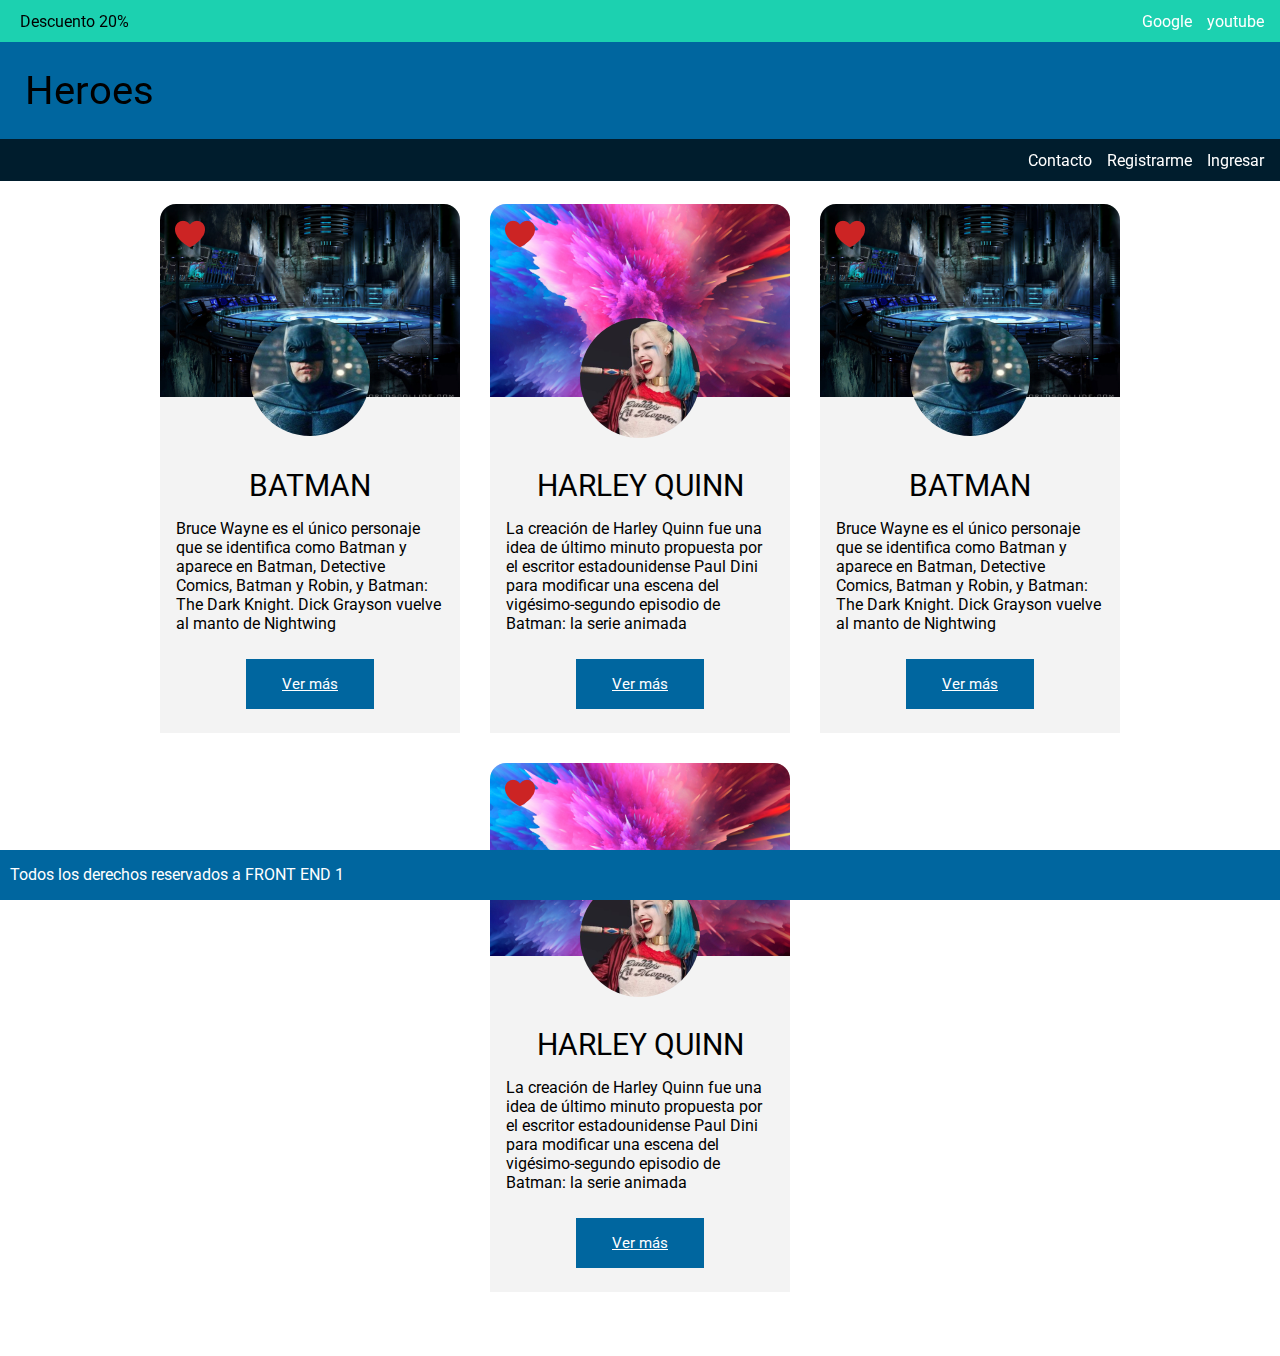
==== index.html @ b90cc72c "Primer Commit" ====
<!DOCTYPE html>
<html lang="en">

<head>
  <meta charset="UTF-8">
  <meta http-equiv="X-UA-Compatible" content="IE=edge">
  <meta name="viewport" content="width=device-width, initial-scale=1.0">
  <title>Clase 16 - Formularios</title>
  <link href="css/style.css" rel="stylesheet">
</head>

<body>
  <header class="header">
      <ul class="header__disscount">
      <li class="header__disscount__subtitle">Descuento 20%</li>
      <li><a href="www.google.com" target="_blank" class="header__item">Google</a></li>
      <li> <a href="www.youtube.com" target="_blank" class="header__item">youtube</a></li>
    </ul>
    <h1 class="header__title">Heroes</h1>
        <ol class="header__contact"> 
            <li><a href="contacto.html" target="_blank" class="header__item">Contacto</a></li>
            <li><a href="reg.htm" target="_blank" class="header__item">Registrarme</a></li>
            <li><a href="ingresar.htm" target="_blank" class="header__item">Ingresar</a></li>
        </ol>
  </header>
  <main>
    <section class="heroes">
      <div class="card">
        <figure class="card__header">
          <img src="images/bg_baticueva.svg">
          <img class="card__hart" src="images/heart.png">
        </figure>
        <div class="card__body">
          <img class="card__avatar" src="images/batman.png">
          <h2 class="card__title">BATMAN</h2>
          <p>Bruce Wayne es el único personaje que se identifica como Batman y aparece en Batman, Detective Comics,
            Batman y Robin, y Batman: The Dark Knight. Dick Grayson vuelve al manto de Nightwing
          </p>
          <a class="card__button" href="#"> Ver más</a>
        </div>
      </div>

      <div class="card">
        <figure class="card__header">
          <img class="card__hart" src="images/heart.png">
          <img src="images/bg_harley.svg">
        </figure>
        <div class="card__body">
          <img class="card__avatar" src="images/harley.png">
          <h2 class="card__title">HARLEY QUINN</h2>
          <p>La creación de Harley Quinn fue una idea de último minuto propuesta por el escritor estadounidense Paul
            Dini para modificar una escena del vigésimo-segundo episodio de Batman: la serie animada
          </p>
          <a class="card__button" href="#"> Ver más</a>
        </div>
      </div>

      <div class="card">
        <figure class="card__header">
          <img src="images/bg_baticueva.svg">
          <img class="card__hart" src="images/heart.png">
        </figure>
        <div class="card__body">
          <img class="card__avatar" src="images/batman.png">
          <h2 class="card__title">BATMAN</h2>
          <p>Bruce Wayne es el único personaje que se identifica como Batman y aparece en Batman, Detective Comics,
            Batman y Robin, y Batman: The Dark Knight. Dick Grayson vuelve al manto de Nightwing
          </p>
          <a class="card__button" href="#"> Ver más</a>
        </div>
      </div>

      <div class="card">
        <figure class="card__header">
          <img class="card__hart" src="images/heart.png">
          <img src="images/bg_harley.svg">
        </figure>
        <div class="card__body">
          <img class="card__avatar" src="images/harley.png">
          <h2 class="card__title">HARLEY QUINN</h2>
          <p>La creación de Harley Quinn fue una idea de último minuto propuesta por el escritor estadounidense Paul
            Dini para modificar una escena del vigésimo-segundo episodio de Batman: la serie animada
          </p>
          <a class="card__button" href="#"> Ver más</a>
        </div>
      </div>

    </section>
  </main>
  <footer class="footer">
      <span>Todos los derechos reservados a FRONT END 1</span>
  </footer>

</body>

</html>
---- css/style.css ----
@import url('https://fonts.googleapis.com/css2?family=Roboto:ital,wght@0,300;0,400;0,700;1,300;1,400;1,700&display=swap');

:root {
  --color-primary:  #00669F;
  --color-secodary: #1CD1B0;
  --color-terciary: #F3F3F3;
  --color-four:     #001D2D;
}

*{
  padding: 0;
  margin: 0;
  box-sizing: border-box;
}

body{
  background-color: #fff;
  font-size: 1rem;
  font-family: 'Roboto', sans-serif;
}

.header{
    background-color: var(--color-primary);
    box-shadow: 0px 10px 7px rgba(0, 0, 0, 0.25);
    height: 140px;
    position: sticky;
    top: 0;
    width: 100%;
    z-index: 10;
}
.header__disscount{
  font-weight: normal;
  background-color:var(--color-secodary);
  display: flex;
  justify-content: flex-end;
  gap:15px;
  padding-right: 1rem;
  height: 30%;
  list-style: none;
  align-items: center;
}

.header__disscount__subtitle{
  flex-grow: 0.98;
}

.header__disscount span{
  font-size: 17px; /* 1.063rem*/
  font-weight: normal;
  display: inline-block;
  margin: 10px;
}
.header__title{
  font-size: 40px; /* 2.5rem */
  font-weight: normal;
  line-height: 47px;
  margin: 25px 0px 25px 25px;
}
.header__contact{
  font-weight: normal;
  background-color:var(--color-four);
  display: flex;
  justify-content: flex-end;
  gap:15px;
  padding-right: 1rem;
  height: 30%;
  list-style: none;
  align-items: center;
}
.header__item{
color: white;
text-decoration: none;
font-size: 16px;
}
.heroes{
  align-content: center;
  display: inline-flex;
  flex-flow: row wrap;
  gap: 30px;
  justify-content: center;
  width: 100%;
  padding: 5%;
}
.card{
  background-color: var(--color-terciary);
  border-radius: 16px 16px 0px 0px;
  display: flex;
  flex-direction: column;
  height: 529px;
  position: relative;
  width: 300px;
 
}
.card__header{
  width: 100%;
  height: 194px;
}
.card__hart{
  position: absolute;
  top: 3%;
  left: 5%;
}
.card__body{
  font-weight: normal;
  text-align: center;
  position: relative;
}
.card__avatar{
  border-radius: 50%;
  position: absolute;
  left: 30%;
  top: -25%;
}
.card__title{
  font-size: 30px; /* 1.8rem*/
  font-weight: inherit;
  line-height: 35px;
  margin-top: 70px;
  text-align: inherit;
}

.card__body p{
  font-size: 16px; /*1rem*/
  padding: 16px; /*1 rem*/
  text-align: left;
}
.card__button{
  background-color: var(--color-primary);
  color: #fff;
  display: inline-block;
  font-size: 15px;
  margin: 10px auto;
  padding: 16px;
  width: 128px;
}
.footer{
  background-color: var(--color-primary);
  height: 50px;
  padding-left: 10px;
  position: fixed;
  bottom: 0;
  width: 100%;
}
.footer span{
  color: #fff;
  font-size: 16px;
  line-height: 50px;
  vertical-align: middle;
  
}
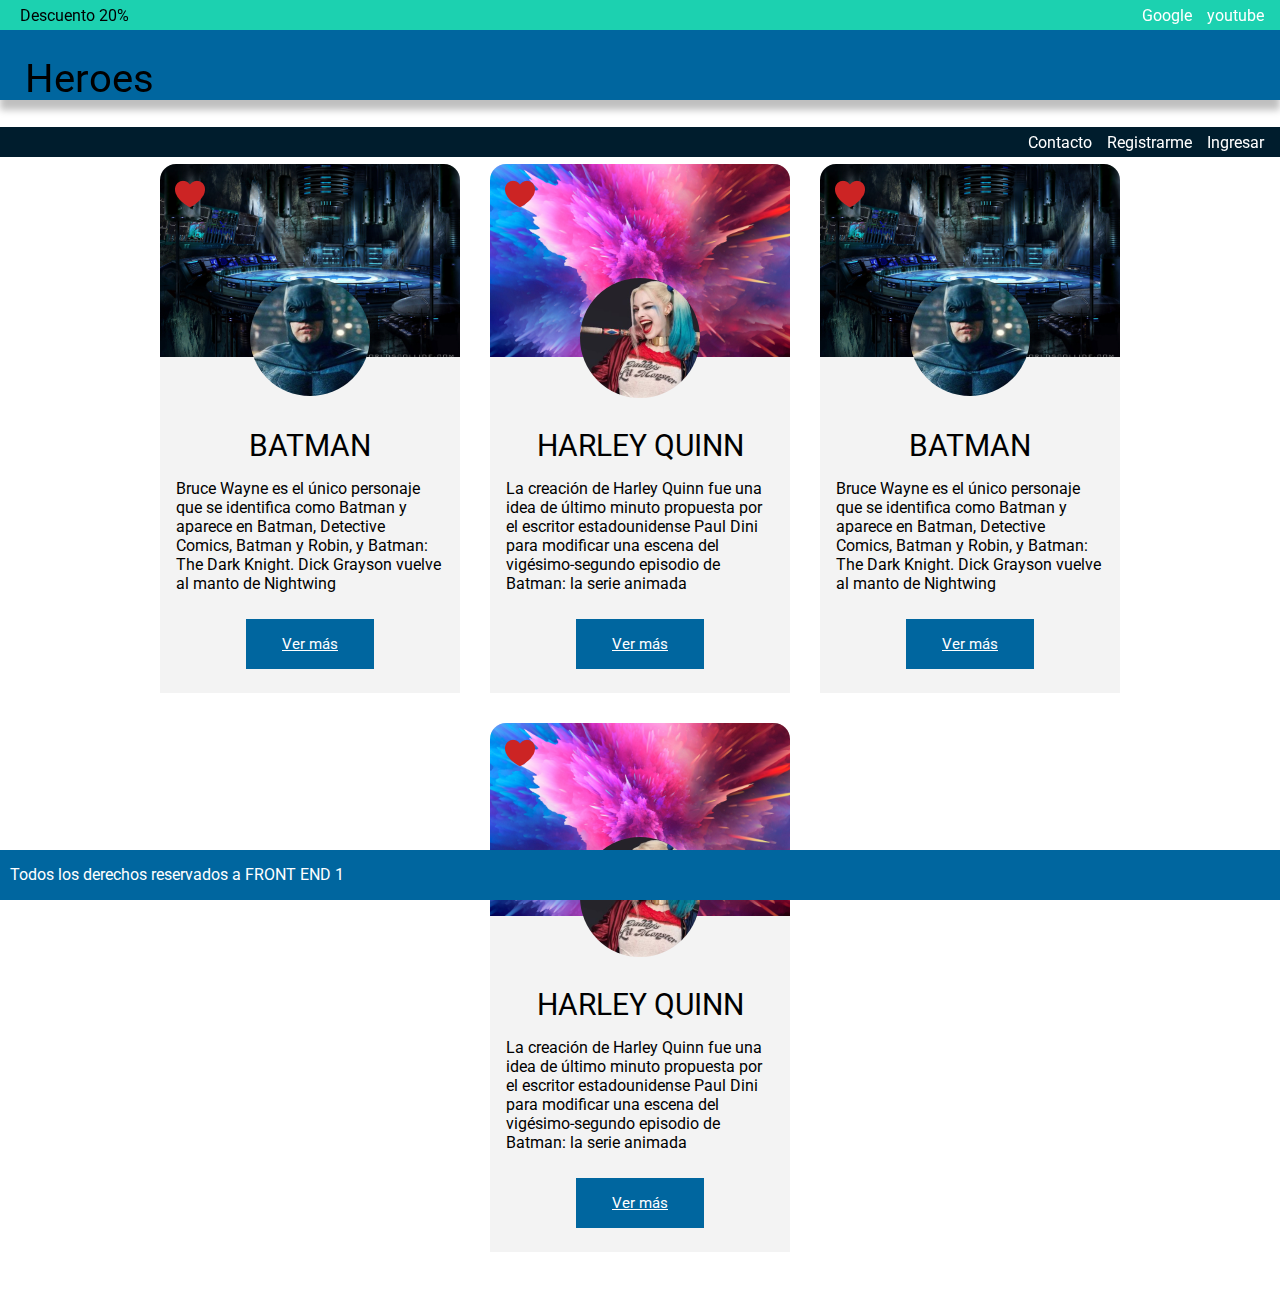
==== commit 94d85210: "Modificación de contaco.html" ====
--- a/index.html
+++ b/index.html
@@ -17,11 +17,11 @@
       <li> <a href="www.youtube.com" target="_blank" class="header__item">youtube</a></li>
     </ul>
     <h1 class="header__title">Heroes</h1>
-        <ol class="header__contact"> 
-            <li><a href="contacto.html" target="_blank" class="header__item">Contacto</a></li>
-            <li><a href="reg.htm" target="_blank" class="header__item">Registrarme</a></li>
-            <li><a href="ingresar.htm" target="_blank" class="header__item">Ingresar</a></li>
-        </ol>
+    <ol class="header__contact"> 
+        <li><a href="contacto.html" target="_blank" class="header__item">Contacto</a></li>
+        <li><a href="reg.htm" target="_blank" class="header__item">Registrarme</a></li>
+        <li><a href="ingresar.htm" target="_blank" class="header__item">Ingresar</a></li>
+    </ol>
   </header>
   <main>
     <section class="heroes">
--- a/css/style.css
+++ b/css/style.css
@@ -22,7 +22,7 @@
 .header{
     background-color: var(--color-primary);
     box-shadow: 0px 10px 7px rgba(0, 0, 0, 0.25);
-    height: 140px;
+    height: 100px;
     position: sticky;
     top: 0;
     width: 100%;
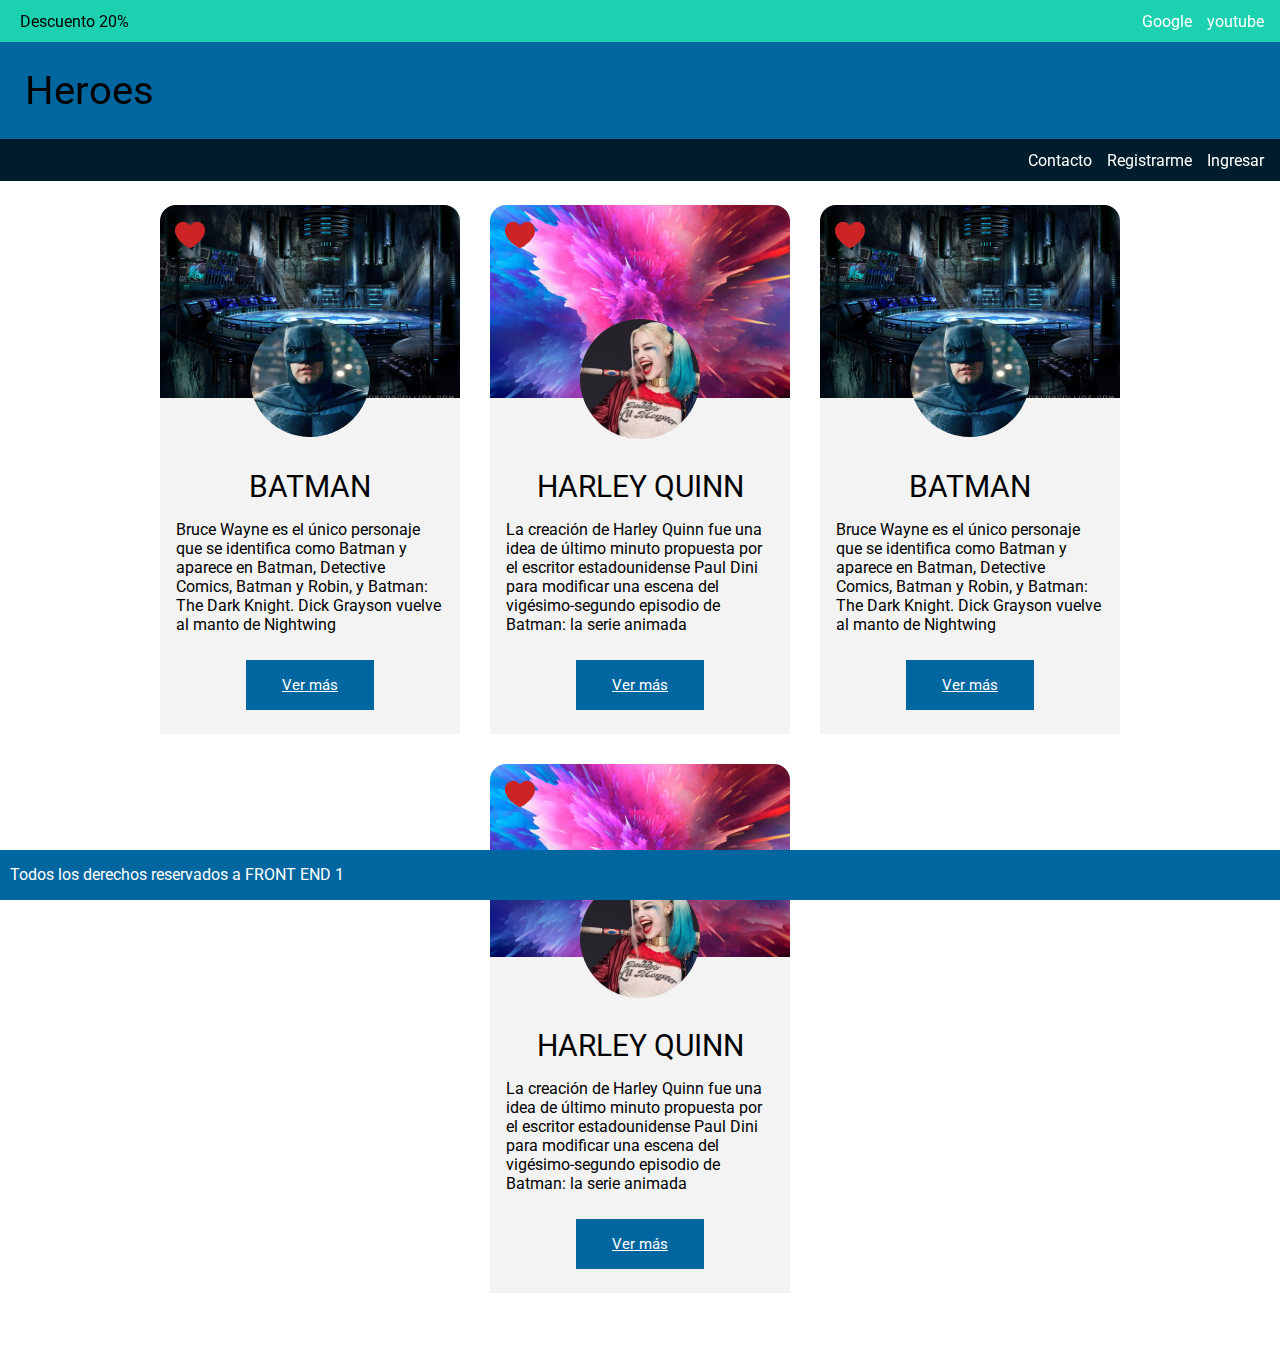
==== commit cb4d926a: "Creación de formulario en Contacto" ====
--- a/index.html
+++ b/index.html
@@ -1,96 +1,121 @@
 <!DOCTYPE html>
 <html lang="en">
+  <head>
+    <meta charset="UTF-8" />
+    <meta http-equiv="X-UA-Compatible" content="IE=edge" />
+    <meta name="viewport" content="width=device-width, initial-scale=1.0" />
+    <title>Clase 16 - Formularios</title>
+    <link href="css/style.css" rel="stylesheet" />
+  </head>
 
-<head>
-  <meta charset="UTF-8">
-  <meta http-equiv="X-UA-Compatible" content="IE=edge">
-  <meta name="viewport" content="width=device-width, initial-scale=1.0">
-  <title>Clase 16 - Formularios</title>
-  <link href="css/style.css" rel="stylesheet">
-</head>
+  <body>
+    <header class="header">
+      <ul class="header__disscount">
+        <li class="header__disscount__subtitle">Descuento 20%</li>
+        <li>
+          <a href="www.google.com" target="_blank" class="header__item"
+            >Google</a
+          >
+        </li>
+        <li>
+          <a href="www.youtube.com" target="_blank" class="header__item"
+            >youtube</a
+          >
+        </li>
+      </ul>
+      <h1 class="header__title">Heroes</h1>
 
-<body>
-  <header class="header">
-      <ul class="header__disscount">
-      <li class="header__disscount__subtitle">Descuento 20%</li>
-      <li><a href="www.google.com" target="_blank" class="header__item">Google</a></li>
-      <li> <a href="www.youtube.com" target="_blank" class="header__item">youtube</a></li>
-    </ul>
-    <h1 class="header__title">Heroes</h1>
-    <ol class="header__contact"> 
-        <li><a href="contacto.html" target="_blank" class="header__item">Contacto</a></li>
-        <li><a href="reg.htm" target="_blank" class="header__item">Registrarme</a></li>
-        <li><a href="ingresar.htm" target="_blank" class="header__item">Ingresar</a></li>
-    </ol>
-  </header>
-  <main>
-    <section class="heroes">
-      <div class="card">
-        <figure class="card__header">
-          <img src="images/bg_baticueva.svg">
-          <img class="card__hart" src="images/heart.png">
-        </figure>
-        <div class="card__body">
-          <img class="card__avatar" src="images/batman.png">
-          <h2 class="card__title">BATMAN</h2>
-          <p>Bruce Wayne es el único personaje que se identifica como Batman y aparece en Batman, Detective Comics,
-            Batman y Robin, y Batman: The Dark Knight. Dick Grayson vuelve al manto de Nightwing
-          </p>
-          <a class="card__button" href="#"> Ver más</a>
+      <ol class="header__contact">
+        <li>
+          <a href="contacto.html" target="_blank" class="header__item"
+            >Contacto</a
+          >
+        </li>
+        <li>
+          <a href="reg.htm" target="_blank" class="header__item">Registrarme</a>
+        </li>
+        <li>
+          <a href="ingresar.htm" target="_blank" class="header__item"
+            >Ingresar</a
+          >
+        </li>
+      </ol>
+    </header>
+    <main>
+      <section class="heroes">
+        <div class="card">
+          <figure class="card__header">
+            <img src="images/bg_baticueva.svg" />
+            <img class="card__hart" src="images/heart.png" />
+          </figure>
+          <div class="card__body">
+            <img class="card__avatar" src="images/batman.png" />
+            <h2 class="card__title">BATMAN</h2>
+            <p>
+              Bruce Wayne es el único personaje que se identifica como Batman y
+              aparece en Batman, Detective Comics, Batman y Robin, y Batman: The
+              Dark Knight. Dick Grayson vuelve al manto de Nightwing
+            </p>
+            <a class="card__button" href="#"> Ver más</a>
+          </div>
         </div>
-      </div>
 
-      <div class="card">
-        <figure class="card__header">
-          <img class="card__hart" src="images/heart.png">
-          <img src="images/bg_harley.svg">
-        </figure>
-        <div class="card__body">
-          <img class="card__avatar" src="images/harley.png">
-          <h2 class="card__title">HARLEY QUINN</h2>
-          <p>La creación de Harley Quinn fue una idea de último minuto propuesta por el escritor estadounidense Paul
-            Dini para modificar una escena del vigésimo-segundo episodio de Batman: la serie animada
-          </p>
-          <a class="card__button" href="#"> Ver más</a>
+        <div class="card">
+          <figure class="card__header">
+            <img class="card__hart" src="images/heart.png" />
+            <img src="images/bg_harley.svg" />
+          </figure>
+          <div class="card__body">
+            <img class="card__avatar" src="images/harley.png" />
+            <h2 class="card__title">HARLEY QUINN</h2>
+            <p>
+              La creación de Harley Quinn fue una idea de último minuto
+              propuesta por el escritor estadounidense Paul Dini para modificar
+              una escena del vigésimo-segundo episodio de Batman: la serie
+              animada
+            </p>
+            <a class="card__button" href="#"> Ver más</a>
+          </div>
         </div>
-      </div>
 
-      <div class="card">
-        <figure class="card__header">
-          <img src="images/bg_baticueva.svg">
-          <img class="card__hart" src="images/heart.png">
-        </figure>
-        <div class="card__body">
-          <img class="card__avatar" src="images/batman.png">
-          <h2 class="card__title">BATMAN</h2>
-          <p>Bruce Wayne es el único personaje que se identifica como Batman y aparece en Batman, Detective Comics,
-            Batman y Robin, y Batman: The Dark Knight. Dick Grayson vuelve al manto de Nightwing
-          </p>
-          <a class="card__button" href="#"> Ver más</a>
+        <div class="card">
+          <figure class="card__header">
+            <img src="images/bg_baticueva.svg" />
+            <img class="card__hart" src="images/heart.png" />
+          </figure>
+          <div class="card__body">
+            <img class="card__avatar" src="images/batman.png" />
+            <h2 class="card__title">BATMAN</h2>
+            <p>
+              Bruce Wayne es el único personaje que se identifica como Batman y
+              aparece en Batman, Detective Comics, Batman y Robin, y Batman: The
+              Dark Knight. Dick Grayson vuelve al manto de Nightwing
+            </p>
+            <a class="card__button" href="#"> Ver más</a>
+          </div>
         </div>
-      </div>
 
-      <div class="card">
-        <figure class="card__header">
-          <img class="card__hart" src="images/heart.png">
-          <img src="images/bg_harley.svg">
-        </figure>
-        <div class="card__body">
-          <img class="card__avatar" src="images/harley.png">
-          <h2 class="card__title">HARLEY QUINN</h2>
-          <p>La creación de Harley Quinn fue una idea de último minuto propuesta por el escritor estadounidense Paul
-            Dini para modificar una escena del vigésimo-segundo episodio de Batman: la serie animada
-          </p>
-          <a class="card__button" href="#"> Ver más</a>
+        <div class="card">
+          <figure class="card__header">
+            <img class="card__hart" src="images/heart.png" />
+            <img src="images/bg_harley.svg" />
+          </figure>
+          <div class="card__body">
+            <img class="card__avatar" src="images/harley.png" />
+            <h2 class="card__title">HARLEY QUINN</h2>
+            <p>
+              La creación de Harley Quinn fue una idea de último minuto
+              propuesta por el escritor estadounidense Paul Dini para modificar
+              una escena del vigésimo-segundo episodio de Batman: la serie
+              animada
+            </p>
+            <a class="card__button" href="#"> Ver más</a>
+          </div>
         </div>
-      </div>
-
-    </section>
-  </main>
-  <footer class="footer">
+      </section>
+    </main>
+    <footer class="footer">
       <span>Todos los derechos reservados a FRONT END 1</span>
-  </footer>
-
-</body>
-
-</html>+    </footer>
+  </body>
+</html>
--- a/css/style.css
+++ b/css/style.css
@@ -1,78 +1,79 @@
-@import url('https://fonts.googleapis.com/css2?family=Roboto:ital,wght@0,300;0,400;0,700;1,300;1,400;1,700&display=swap');
+@import url("https://fonts.googleapis.com/css2?family=Roboto:ital,wght@0,300;0,400;0,700;1,300;1,400;1,700&display=swap");
 
 :root {
-  --color-primary:  #00669F;
-  --color-secodary: #1CD1B0;
-  --color-terciary: #F3F3F3;
-  --color-four:     #001D2D;
-}
-
-*{
+  --color-primary: #00669f;
+  --color-secodary: #1cd1b0;
+  --color-terciary: #f3f3f3;
+  --color-four: #001d2d;
+}
+
+* {
   padding: 0;
   margin: 0;
   box-sizing: border-box;
 }
 
-body{
+body {
   background-color: #fff;
   font-size: 1rem;
-  font-family: 'Roboto', sans-serif;
-}
-
-.header{
-    background-color: var(--color-primary);
-    box-shadow: 0px 10px 7px rgba(0, 0, 0, 0.25);
-    height: 100px;
-    position: sticky;
-    top: 0;
-    width: 100%;
-    z-index: 10;
-}
-.header__disscount{
-  font-weight: normal;
-  background-color:var(--color-secodary);
+  font-family: "Roboto", sans-serif;
+}
+
+.header {
+  background-color: var(--color-primary);
+  box-shadow: 0px 10px 7px rgba(0, 0, 0, 0.25);
+  position: sticky;
+  top: 0;
+  height: 8.8rem;
+  width: 100%;
+  z-index: 10;
+}
+.header__disscount {
+  font-weight: normal;
+  background-color: var(--color-secodary);
   display: flex;
   justify-content: flex-end;
-  gap:15px;
+  gap: 15px;
   padding-right: 1rem;
   height: 30%;
   list-style: none;
   align-items: center;
 }
 
-.header__disscount__subtitle{
+.header__disscount__subtitle {
   flex-grow: 0.98;
 }
 
-.header__disscount span{
+.header__disscount span {
   font-size: 17px; /* 1.063rem*/
   font-weight: normal;
   display: inline-block;
   margin: 10px;
 }
-.header__title{
+.header__title {
   font-size: 40px; /* 2.5rem */
   font-weight: normal;
   line-height: 47px;
   margin: 25px 0px 25px 25px;
-}
-.header__contact{
-  font-weight: normal;
-  background-color:var(--color-four);
+  align-items: center;
+}
+.header__contact {
+  font-weight: normal;
+  background-color: var(--color-four);
   display: flex;
   justify-content: flex-end;
-  gap:15px;
+  gap: 15px;
   padding-right: 1rem;
   height: 30%;
   list-style: none;
   align-items: center;
 }
-.header__item{
-color: white;
-text-decoration: none;
-font-size: 16px;
-}
-.heroes{
+.header__item {
+  color: white;
+  text-decoration: none;
+  font-size: 16px;
+}
+.heroes {
   align-content: center;
   display: inline-flex;
   flex-flow: row wrap;
@@ -81,7 +82,7 @@
   width: 100%;
   padding: 5%;
 }
-.card{
+.card {
   background-color: var(--color-terciary);
   border-radius: 16px 16px 0px 0px;
   display: flex;
@@ -89,29 +90,28 @@
   height: 529px;
   position: relative;
   width: 300px;
- 
-}
-.card__header{
+}
+.card__header {
   width: 100%;
   height: 194px;
 }
-.card__hart{
+.card__hart {
   position: absolute;
   top: 3%;
   left: 5%;
 }
-.card__body{
+.card__body {
   font-weight: normal;
   text-align: center;
   position: relative;
 }
-.card__avatar{
+.card__avatar {
   border-radius: 50%;
   position: absolute;
   left: 30%;
   top: -25%;
 }
-.card__title{
+.card__title {
   font-size: 30px; /* 1.8rem*/
   font-weight: inherit;
   line-height: 35px;
@@ -119,12 +119,12 @@
   text-align: inherit;
 }
 
-.card__body p{
+.card__body p {
   font-size: 16px; /*1rem*/
   padding: 16px; /*1 rem*/
   text-align: left;
 }
-.card__button{
+.card__button {
   background-color: var(--color-primary);
   color: #fff;
   display: inline-block;
@@ -133,7 +133,7 @@
   padding: 16px;
   width: 128px;
 }
-.footer{
+.footer {
   background-color: var(--color-primary);
   height: 50px;
   padding-left: 10px;
@@ -141,10 +141,70 @@
   bottom: 0;
   width: 100%;
 }
-.footer span{
+.footer span {
   color: #fff;
   font-size: 16px;
   line-height: 50px;
   vertical-align: middle;
-  
-}
+}
+
+.main__form {
+  position: relative;
+}
+
+.form__item {
+  display: block;
+  height: 30px;
+  width: 400px;
+  padding: 1rem;
+  margin-top: 1rem;
+  margin-bottom: 1rem;
+}
+
+.form_title {
+  font-size: 48px;
+  font-weight: 700;
+}
+
+.button__reset {
+  width: 180px;
+  height: 30px;
+  border-radius: 15px;
+  position: absolute;
+  left: 2%;
+  background-color: #888888;
+  border: none;
+  color: white;
+  font-weight: 700;
+}
+
+.button__in {
+  width: 180px;
+  height: 30px;
+  border-radius: 15px;
+  position: absolute;
+  right: 2%;
+  background-color: #1cd1b0;
+  border: none;
+  color: black;
+  font-weight: 700;
+  font-size: 14px;
+}
+
+.form__comment {
+  display: block;
+  width: 400px;
+  padding: 1rem;
+  margin-top: 1rem;
+  margin-bottom: 1rem;
+  height: 200px;
+  resize: none;
+  font-size: 14px;
+}
+
+.main {
+  display: flex;
+  justify-content: center;
+  align-items: center;
+  padding: 2rem;
+}
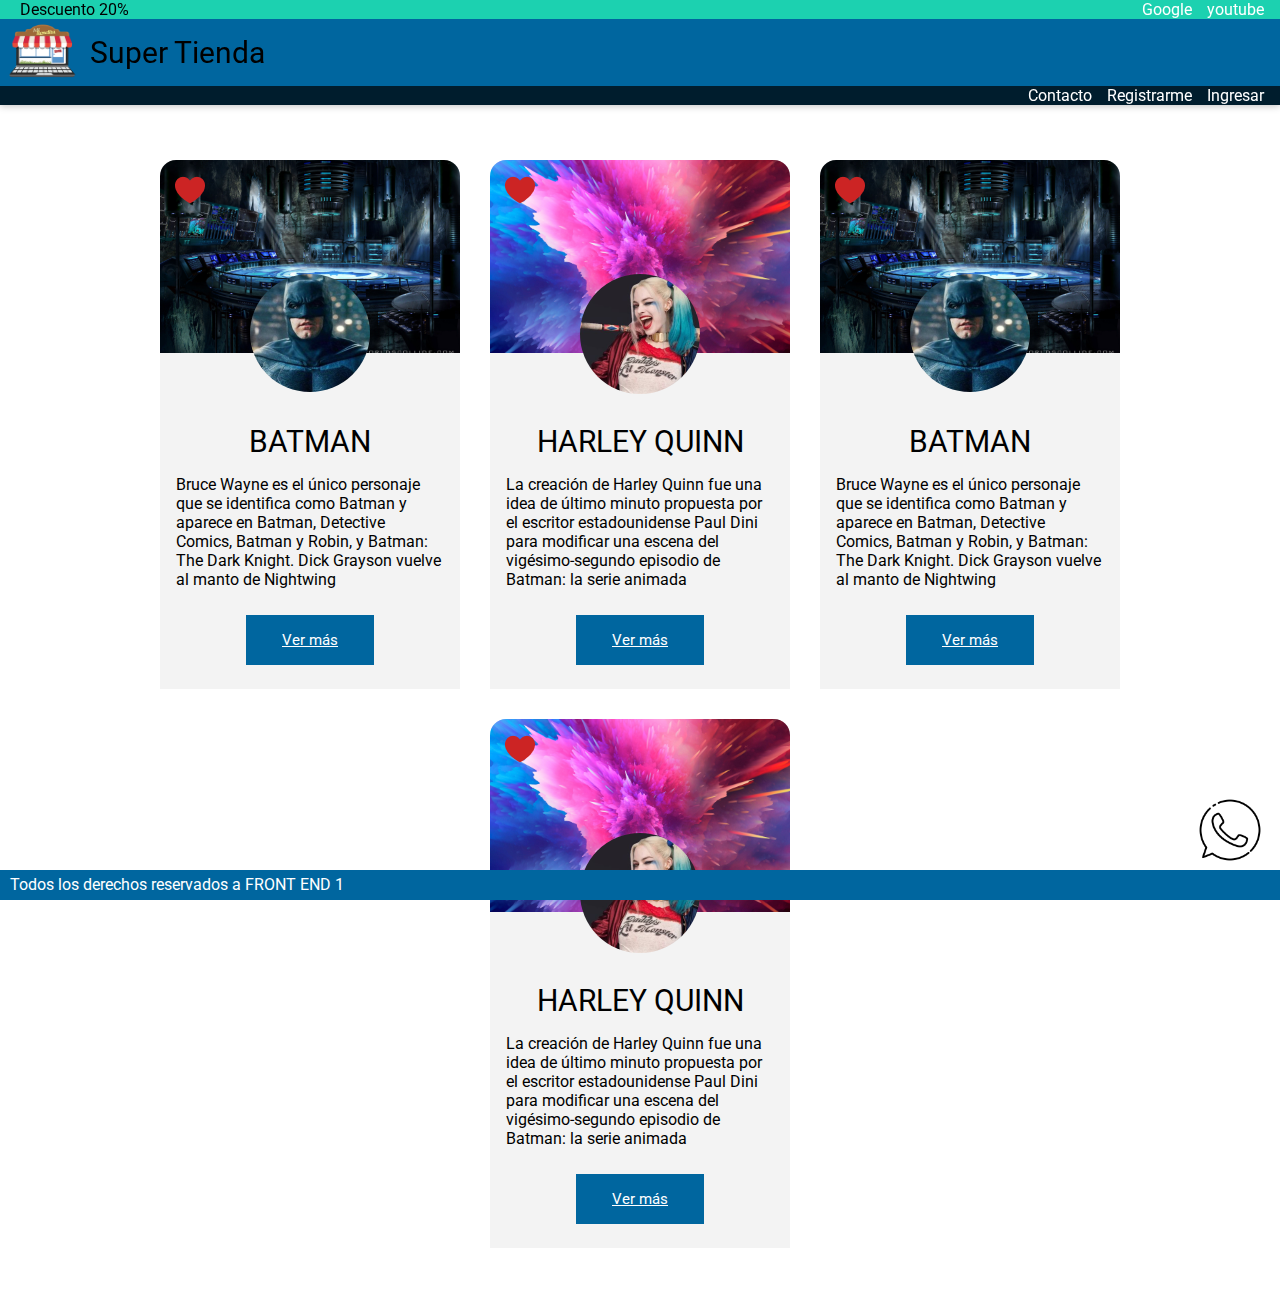
==== commit b2b3ebb1: "Se hace Responsive todas las páginas" ====
--- a/index.html
+++ b/index.html
@@ -23,7 +23,11 @@
           >
         </li>
       </ul>
-      <h1 class="header__title">Heroes</h1>
+      <div class="header__title">
+        <img src="images/shop.png" class="header__logo">
+        <h1 class="header__subtitle">Super Tienda</h1>
+      </div>
+      
 
       <ol class="header__contact">
         <li>
@@ -32,10 +36,12 @@
           >
         </li>
         <li>
-          <a href="reg.htm" target="_blank" class="header__item">Registrarme</a>
+          <a href="registro.html" target="_blank" class="header__item"
+            >Registrarme</a
+          >
         </li>
         <li>
-          <a href="ingresar.htm" target="_blank" class="header__item"
+          <a href="ingresar.html" target="_blank" class="header__item"
             >Ingresar</a
           >
         </li>
@@ -113,9 +119,27 @@
           </div>
         </div>
       </section>
+      <a href="https://wa.me/+573158733407" target="_blank"><img src="/images/whatsapp.png" class="button"></a>    
     </main>
     <footer class="footer">
-      <span>Todos los derechos reservados a FRONT END 1</span>
+      <span class="footer__le">Todos los derechos reservados a FRONT END 1</span>
+      <ol class="header__contact2">
+        <li>
+          <a href="contacto.html" target="_blank" class="header__item"
+            >Contacto</a
+          >
+        </li>
+        <li>
+          <a href="registro.html" target="_blank" class="header__item"
+            >Registrarme</a
+          >
+        </li>
+        <li>
+          <a href="ingresar.html" target="_blank" class="header__item"
+            >Ingresar</a
+          >
+        </li>
+      </ol>
     </footer>
   </body>
 </html>
--- a/css/style.css
+++ b/css/style.css
@@ -24,7 +24,7 @@
   box-shadow: 0px 10px 7px rgba(0, 0, 0, 0.25);
   position: sticky;
   top: 0;
-  height: 8.8rem;
+  height: 6rem;
   width: 100%;
   z-index: 10;
 }
@@ -35,7 +35,7 @@
   justify-content: flex-end;
   gap: 15px;
   padding-right: 1rem;
-  height: 30%;
+  height: 20%;
   list-style: none;
   align-items: center;
 }
@@ -50,12 +50,22 @@
   display: inline-block;
   margin: 10px;
 }
-.header__title {
-  font-size: 40px; /* 2.5rem */
+.header__subtitle {
+  font-size: 30px;
   font-weight: normal;
   line-height: 47px;
-  margin: 25px 0px 25px 25px;
-  align-items: center;
+  align-items: center;
+  padding: 10px;
+}
+.header__title{
+    display: flex;
+    align-items: center;
+    justify-content: start;
+}
+.header__logo{
+  width: 80px;
+  height: 60px;
+
 }
 .header__contact {
   font-weight: normal;
@@ -64,9 +74,20 @@
   justify-content: flex-end;
   gap: 15px;
   padding-right: 1rem;
-  height: 30%;
+  height: 20%;
   list-style: none;
   align-items: center;
+}
+.header__contact2 {
+  font-weight: normal;
+  background-color: var(--color-primary));
+  display: flex;
+  justify-content:space-evenly;
+  align-items: center;
+  gap: 15px;
+  height: 20%;
+  list-style: none;
+
 }
 .header__item {
   color: white;
@@ -135,11 +156,13 @@
 }
 .footer {
   background-color: var(--color-primary);
-  height: 50px;
+  height: 30px;
   padding-left: 10px;
   position: fixed;
   bottom: 0;
   width: 100%;
+  display: flex;
+  align-items: center;
 }
 .footer span {
   color: #fff;
@@ -150,12 +173,13 @@
 
 .main__form {
   position: relative;
+  width: 400px;
 }
 
 .form__item {
   display: block;
   height: 30px;
-  width: 400px;
+  width: 100%;
   padding: 1rem;
   margin-top: 1rem;
   margin-bottom: 1rem;
@@ -167,7 +191,7 @@
 }
 
 .button__reset {
-  width: 180px;
+  width: 40%;
   height: 30px;
   border-radius: 15px;
   position: absolute;
@@ -179,7 +203,7 @@
 }
 
 .button__in {
-  width: 180px;
+  width: 40%;
   height: 30px;
   border-radius: 15px;
   position: absolute;
@@ -193,7 +217,7 @@
 
 .form__comment {
   display: block;
-  width: 400px;
+  width: 100%;
   padding: 1rem;
   margin-top: 1rem;
   margin-bottom: 1rem;
@@ -204,7 +228,80 @@
 
 .main {
   display: flex;
+  flex-direction: column;
   justify-content: center;
   align-items: center;
   padding: 2rem;
-}
+  position: relative;
+}
+
+.form__select {
+  display: block;
+  height: 30px;
+  width: 100%;
+  margin-top: 1rem;
+  margin-bottom: 1rem;
+  color: black;
+}
+.form__end {
+  position: absolute;
+  bottom: -30px;
+}
+
+.form__link {
+  text-decoration: none;
+  color: var(--color-primary);
+}
+.button__reg {
+  width: 80%;
+  height: 30px;
+  border-radius: 15px;
+  position: absolute;
+  left: 10%;
+  background-color: #1cd1b0;
+  border: none;
+  color: black;
+  font-weight: 700;
+  font-size: 14px;
+}
+.button{
+  position: fixed;
+  z-index: 50;
+  bottom: 30px;
+  right: 10px;
+  width: 80px;
+  border-radius: 50%;
+}
+.button:hover{
+  background-color: green;
+}
+
+@media screen and (max-width:460px){
+  .header__contact{
+    display: none;
+  }
+  .button{
+    display: none;
+  }
+
+  .footer__le{
+  display: none;
+  }
+  .main__form {
+    width: 250px;
+  }
+  .form__comment {
+    height: 100px;
+  }
+  .form__end{
+    margin-bottom: 10px;
+  }
+  
+}
+
+@media  screen and (min-width: 461px){
+  .header__contact2{
+    display: none;
+  }
+}
+  
